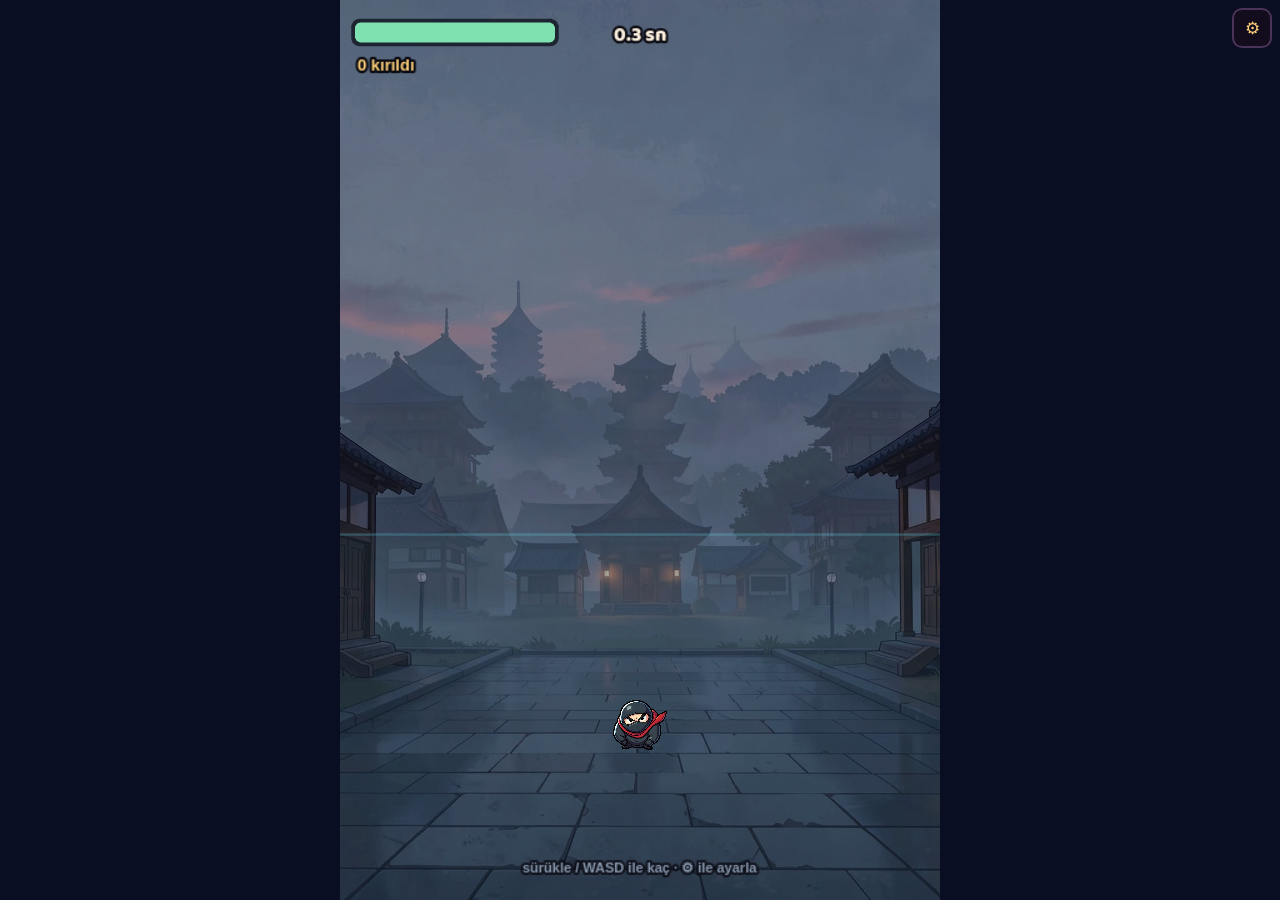
==== lab.html @ 13a514d6 "deploy: ana oyun + arena lab denemesi (lab.html)" ====
<!DOCTYPE html>
<html lang="en">
<head>
  <meta charset="UTF-8" />
  <meta name="viewport" content="width=device-width, initial-scale=1.0, maximum-scale=1.0, user-scalable=no, viewport-fit=cover" />
  <title>Block Titans — Arena Lab</title>
    <style>
    * { margin: 0; padding: 0; box-sizing: border-box; }
    html, body {
      width: 100%; height: 100vh; height: 100dvh; overflow: hidden; touch-action: none;
      -webkit-tap-highlight-color: transparent;
      -webkit-user-select: none; -moz-user-select: none; -ms-user-select: none; user-select: none;
      position: fixed; inset: 0; background: #0A0E22;
      font-family: system-ui, -apple-system, "Segoe UI", sans-serif;
    }
    #game-container { width: 100%; height: 100%; }
    canvas { display: block; }
    #knobs {
      position: fixed; right: 8px; top: 8px; z-index: 10; width: 250px; max-height: 84vh; overflow-y: auto;
      background: rgba(20, 12, 28, 0.93); border: 2px solid #4A3358; border-radius: 12px;
      padding: 10px 10px 12px; color: #FFF3E0; font-size: 12px; display: none;
    }
    #knobs.acik { display: block; }
    #knobs h4 { font-size: 12px; letter-spacing: .04em; color: #FFD27A; margin: 8px 0 4px; }
    #knobs h4:first-child { margin-top: 0; }
    .k { display: flex; align-items: center; gap: 6px; margin: 5px 0; }
    .k label { flex: 1 1 auto; opacity: .85; }
    .k input[type=range] { flex: 0 0 96px; }
    .k b { flex: 0 0 42px; text-align: right; font-variant-numeric: tabular-nums; color: #FFD27A; }
    #knobBtn {
      position: fixed; right: 8px; top: 8px; z-index: 11; width: 40px; height: 40px; border-radius: 10px;
      background: rgba(20, 12, 28, 0.93); border: 2px solid #4A3358; color: #FFD27A;
      font-size: 17px; line-height: 1; cursor: pointer;
    }
    #knobs .row { display: flex; gap: 6px; margin-top: 10px; }
    #knobs button {
      flex: 1; padding: 7px 4px; border-radius: 8px; border: 2px solid #4A3358;
      background: #2A1B38; color: #FFF3E0; font-size: 12px; cursor: pointer;
    }
    #knobs button.pri { background: #3E7D53; border-color: #2E6B45; }
  </style>
  <script type="module" crossorigin src="./assets/lab-B8OMzjfj.js"></script>
  <link rel="modulepreload" crossorigin href="./assets/phaser-DdCsgmnN.js">
  <link rel="modulepreload" crossorigin href="./assets/ScreenFit-CC_V4b1g.js">
  <link rel="stylesheet" crossorigin href="./assets/lab-DhEklDMM.css">
</head>
<body>
  <div id="game-container"></div>
  <button id="knobBtn" title="ayarlar">⚙</button>
  <div id="knobs"></div>
</body>
</html>
---- assets/lab-DhEklDMM.css ----
@font-face{font-family:Fredoka;font-style:normal;font-display:swap;font-weight:500;src:url(./fredoka-hebrew-500-normal-DdMTjgiE.woff2) format("woff2"),url(./fredoka-hebrew-500-normal-BtShCMVp.woff) format("woff");unicode-range:U+0307-0308,U+0590-05FF,U+200C-2010,U+20AA,U+25CC,U+FB1D-FB4F}@font-face{font-family:Fredoka;font-style:normal;font-display:swap;font-weight:500;src:url(./fredoka-latin-ext-500-normal-0PZPWlWP.woff2) format("woff2"),url(./fredoka-latin-ext-500-normal-CA82fdYH.woff) format("woff");unicode-range:U+0100-02BA,U+02BD-02C5,U+02C7-02CC,U+02CE-02D7,U+02DD-02FF,U+0304,U+0308,U+0329,U+1D00-1DBF,U+1E00-1E9F,U+1EF2-1EFF,U+2020,U+20A0-20AB,U+20AD-20C0,U+2113,U+2C60-2C7F,U+A720-A7FF}@font-face{font-family:Fredoka;font-style:normal;font-display:swap;font-weight:500;src:url(./fredoka-latin-500-normal-B0JifZgm.woff2) format("woff2"),url(./fredoka-latin-500-normal-BL692wg7.woff) format("woff");unicode-range:U+0000-00FF,U+0131,U+0152-0153,U+02BB-02BC,U+02C6,U+02DA,U+02DC,U+0304,U+0308,U+0329,U+2000-206F,U+20AC,U+2122,U+2191,U+2193,U+2212,U+2215,U+FEFF,U+FFFD}@font-face{font-family:Fredoka;font-style:normal;font-display:swap;font-weight:600;src:url(./fredoka-hebrew-600-normal-CTBxhdlE.woff2) format("woff2"),url(./fredoka-hebrew-600-normal-BiVDObXj.woff) format("woff");unicode-range:U+0307-0308,U+0590-05FF,U+200C-2010,U+20AA,U+25CC,U+FB1D-FB4F}@font-face{font-family:Fredoka;font-style:normal;font-display:swap;font-weight:600;src:url(./fredoka-latin-ext-600-normal-GoyidTAB.woff2) format("woff2"),url(./fredoka-latin-ext-600-normal-BExgZzUO.woff) format("woff");unicode-range:U+0100-02BA,U+02BD-02C5,U+02C7-02CC,U+02CE-02D7,U+02DD-02FF,U+0304,U+0308,U+0329,U+1D00-1DBF,U+1E00-1E9F,U+1EF2-1EFF,U+2020,U+20A0-20AB,U+20AD-20C0,U+2113,U+2C60-2C7F,U+A720-A7FF}@font-face{font-family:Fredoka;font-style:normal;font-display:swap;font-weight:600;src:url(./fredoka-latin-600-normal-C4zohCW5.woff2) format("woff2"),url(./fredoka-latin-600-normal-CcrEjrB4.woff) format("woff");unicode-range:U+0000-00FF,U+0131,U+0152-0153,U+02BB-02BC,U+02C6,U+02DA,U+02DC,U+0304,U+0308,U+0329,U+2000-206F,U+20AC,U+2122,U+2191,U+2193,U+2212,U+2215,U+FEFF,U+FFFD}@font-face{font-family:Fredoka;font-style:normal;font-display:swap;font-weight:700;src:url(./fredoka-hebrew-700-normal-DBqnFHCe.woff2) format("woff2"),url(./fredoka-hebrew-700-normal-DiqR04Vd.woff) format("woff");unicode-range:U+0307-0308,U+0590-05FF,U+200C-2010,U+20AA,U+25CC,U+FB1D-FB4F}@font-face{font-family:Fredoka;font-style:normal;font-display:swap;font-weight:700;src:url(./fredoka-latin-ext-700-normal--a2O67AJ.woff2) format("woff2"),url(./fredoka-latin-ext-700-normal-DBnuyHy7.woff) format("woff");unicode-range:U+0100-02BA,U+02BD-02C5,U+02C7-02CC,U+02CE-02D7,U+02DD-02FF,U+0304,U+0308,U+0329,U+1D00-1DBF,U+1E00-1E9F,U+1EF2-1EFF,U+2020,U+20A0-20AB,U+20AD-20C0,U+2113,U+2C60-2C7F,U+A720-A7FF}@font-face{font-family:Fredoka;font-style:normal;font-display:swap;font-weight:700;src:url(./fredoka-latin-700-normal-BOIZVyIN.woff2) format("woff2"),url(./fredoka-latin-700-normal-C8FeHd3X.woff) format("woff");unicode-range:U+0000-00FF,U+0131,U+0152-0153,U+02BB-02BC,U+02C6,U+02DA,U+02DC,U+0304,U+0308,U+0329,U+2000-206F,U+20AC,U+2122,U+2191,U+2193,U+2212,U+2215,U+FEFF,U+FFFD}@font-face{font-family:"Baloo 2";font-style:normal;font-display:swap;font-weight:700;src:url(./baloo-2-devanagari-700-normal-D37Te3iF.woff2) format("woff2"),url(./baloo-2-devanagari-700-normal-CEIF4sJg.woff) format("woff");unicode-range:U+0900-097F,U+1CD0-1CF9,U+200C-200D,U+20A8,U+20B9,U+20F0,U+25CC,U+A830-A839,U+A8E0-A8FF,U+11B00-11B09}@font-face{font-family:"Baloo 2";font-style:normal;font-display:swap;font-weight:700;src:url(./baloo-2-vietnamese-700-normal-h4tlcePq.woff2) format("woff2"),url(./baloo-2-vietnamese-700-normal-DoF59Mjc.woff) format("woff");unicode-range:U+0102-0103,U+0110-0111,U+0128-0129,U+0168-0169,U+01A0-01A1,U+01AF-01B0,U+0300-0301,U+0303-0304,U+0308-0309,U+0323,U+0329,U+1EA0-1EF9,U+20AB}@font-face{font-family:"Baloo 2";font-style:normal;font-display:swap;font-weight:700;src:url(./baloo-2-latin-ext-700-normal-Mlh7kdab.woff2) format("woff2"),url(./baloo-2-latin-ext-700-normal-D6LeXASg.woff) format("woff");unicode-range:U+0100-02BA,U+02BD-02C5,U+02C7-02CC,U+02CE-02D7,U+02DD-02FF,U+0304,U+0308,U+0329,U+1D00-1DBF,U+1E00-1E9F,U+1EF2-1EFF,U+2020,U+20A0-20AB,U+20AD-20C0,U+2113,U+2C60-2C7F,U+A720-A7FF}@font-face{font-family:"Baloo 2";font-style:normal;font-display:swap;font-weight:700;src:url(./baloo-2-latin-700-normal-CqTg7A15.woff2) format("woff2"),url(./baloo-2-latin-700-normal-Ld3Zm3l2.woff) format("woff");unicode-range:U+0000-00FF,U+0131,U+0152-0153,U+02BB-02BC,U+02C6,U+02DA,U+02DC,U+0304,U+0308,U+0329,U+2000-206F,U+20AC,U+2122,U+2191,U+2193,U+2212,U+2215,U+FEFF,U+FFFD}@font-face{font-family:"Baloo 2";font-style:normal;font-display:swap;font-weight:800;src:url(./baloo-2-devanagari-800-normal-BURIY0wZ.woff2) format("woff2"),url(./baloo-2-devanagari-800-normal-YLp1oUqR.woff) format("woff");unicode-range:U+0900-097F,U+1CD0-1CF9,U+200C-200D,U+20A8,U+20B9,U+20F0,U+25CC,U+A830-A839,U+A8E0-A8FF,U+11B00-11B09}@font-face{font-family:"Baloo 2";font-style:normal;font-display:swap;font-weight:800;src:url(./baloo-2-vietnamese-800-normal-ConLnEgt.woff2) format("woff2"),url(./baloo-2-vietnamese-800-normal-GQACmpuv.woff) format("woff");unicode-range:U+0102-0103,U+0110-0111,U+0128-0129,U+0168-0169,U+01A0-01A1,U+01AF-01B0,U+0300-0301,U+0303-0304,U+0308-0309,U+0323,U+0329,U+1EA0-1EF9,U+20AB}@font-face{font-family:"Baloo 2";font-style:normal;font-display:swap;font-weight:800;src:url(./baloo-2-latin-ext-800-normal-C_Iwmf1s.woff2) format("woff2"),url(./baloo-2-latin-ext-800-normal-D-iCxxqE.woff) format("woff");unicode-range:U+0100-02BA,U+02BD-02C5,U+02C7-02CC,U+02CE-02D7,U+02DD-02FF,U+0304,U+0308,U+0329,U+1D00-1DBF,U+1E00-1E9F,U+1EF2-1EFF,U+2020,U+20A0-20AB,U+20AD-20C0,U+2113,U+2C60-2C7F,U+A720-A7FF}@font-face{font-family:"Baloo 2";font-style:normal;font-display:swap;font-weight:800;src:url(./baloo-2-latin-800-normal-BbF3Etk1.woff2) format("woff2"),url(./baloo-2-latin-800-normal-B8BXfZF7.woff) format("woff");unicode-range:U+0000-00FF,U+0131,U+0152-0153,U+02BB-02BC,U+02C6,U+02DA,U+02DC,U+0304,U+0308,U+0329,U+2000-206F,U+20AC,U+2122,U+2191,U+2193,U+2212,U+2215,U+FEFF,U+FFFD}@font-face{font-family:Lilita One;font-style:normal;font-display:swap;font-weight:400;src:url(./lilita-one-latin-ext-400-normal-DxX3B4s6.woff2) format("woff2"),url(./lilita-one-latin-ext-400-normal-QROd2hfm.woff) format("woff");unicode-range:U+0100-02BA,U+02BD-02C5,U+02C7-02CC,U+02CE-02D7,U+02DD-02FF,U+0304,U+0308,U+0329,U+1D00-1DBF,U+1E00-1E9F,U+1EF2-1EFF,U+2020,U+20A0-20AB,U+20AD-20C0,U+2113,U+2C60-2C7F,U+A720-A7FF}@font-face{font-family:Lilita One;font-style:normal;font-display:swap;font-weight:400;src:url(./lilita-one-latin-400-normal-87r-Z-Re.woff2) format("woff2"),url(./lilita-one-latin-400-normal-DXkechA3.woff) format("woff");unicode-range:U+0000-00FF,U+0131,U+0152-0153,U+02BB-02BC,U+02C6,U+02DA,U+02DC,U+0304,U+0308,U+0329,U+2000-206F,U+20AC,U+2122,U+2191,U+2193,U+2212,U+2215,U+FEFF,U+FFFD}
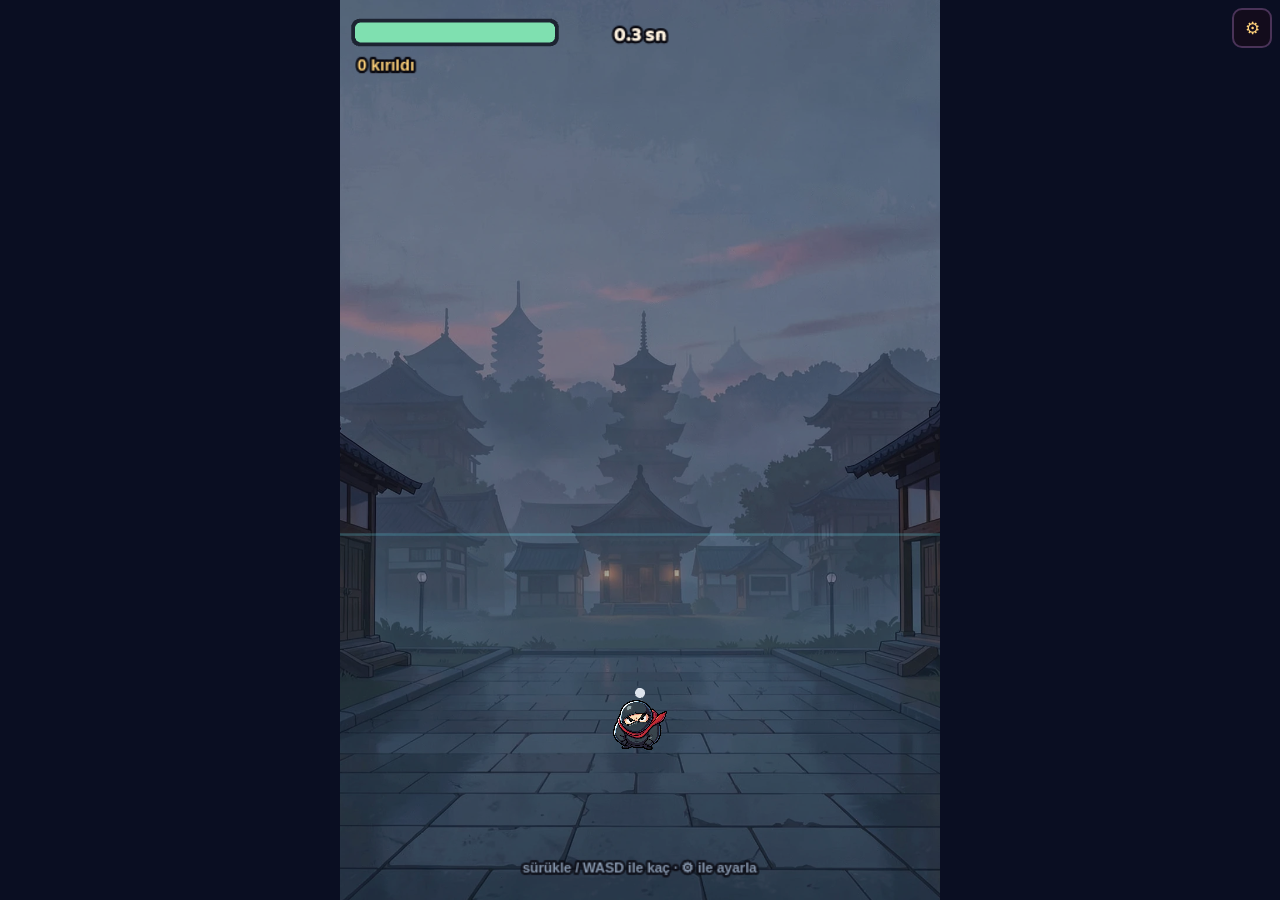
==== commit deba2ff9: "deploy(lab): zırhlı atılış + ateşçi kotası + güç eğrisi + donma kalkanı Arena denemesinin ikinci tur" ====
--- a/lab.html
+++ b/lab.html
@@ -39,7 +39,7 @@
     }
     #knobs button.pri { background: #3E7D53; border-color: #2E6B45; }
   </style>
-  <script type="module" crossorigin src="./assets/lab-B8OMzjfj.js"></script>
+  <script type="module" crossorigin src="./assets/lab-Stol3KFM.js"></script>
   <link rel="modulepreload" crossorigin href="./assets/phaser-DdCsgmnN.js">
   <link rel="modulepreload" crossorigin href="./assets/ScreenFit-CC_V4b1g.js">
   <link rel="stylesheet" crossorigin href="./assets/lab-DhEklDMM.css">
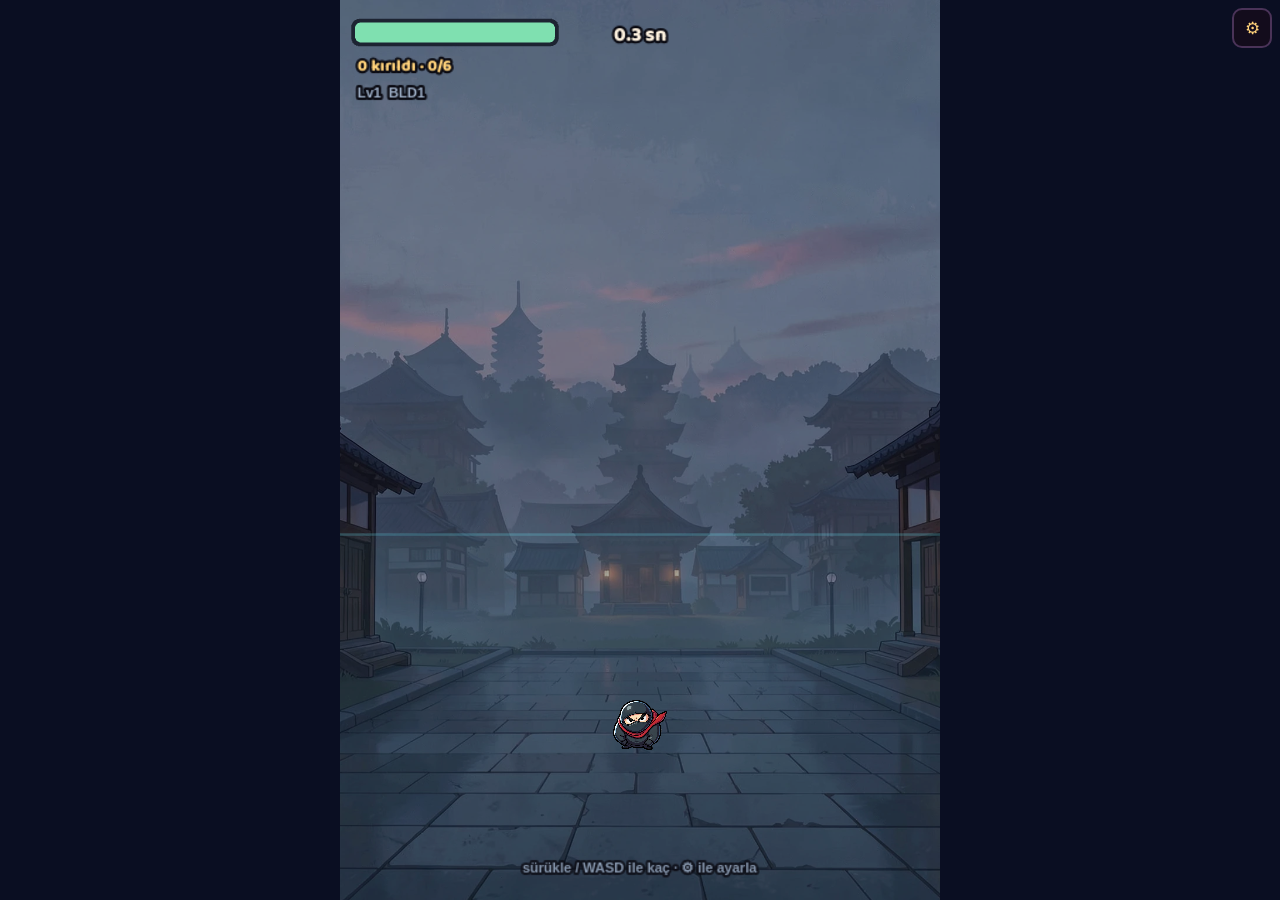
==== commit 118ff818: "deploy(lab): oyunun kendi build katmanı (silah/güç/kart/evrim/füzyon) arenada Arena denemesi artık a" ====
--- a/lab.html
+++ b/lab.html
@@ -39,9 +39,9 @@
     }
     #knobs button.pri { background: #3E7D53; border-color: #2E6B45; }
   </style>
-  <script type="module" crossorigin src="./assets/lab-Stol3KFM.js"></script>
+  <script type="module" crossorigin src="./assets/lab-B_iZNON6.js"></script>
   <link rel="modulepreload" crossorigin href="./assets/phaser-DdCsgmnN.js">
-  <link rel="modulepreload" crossorigin href="./assets/ScreenFit-CC_V4b1g.js">
+  <link rel="modulepreload" crossorigin href="./assets/ScreenFit-CZonaCzh.js">
   <link rel="stylesheet" crossorigin href="./assets/lab-DhEklDMM.css">
 </head>
 <body>
